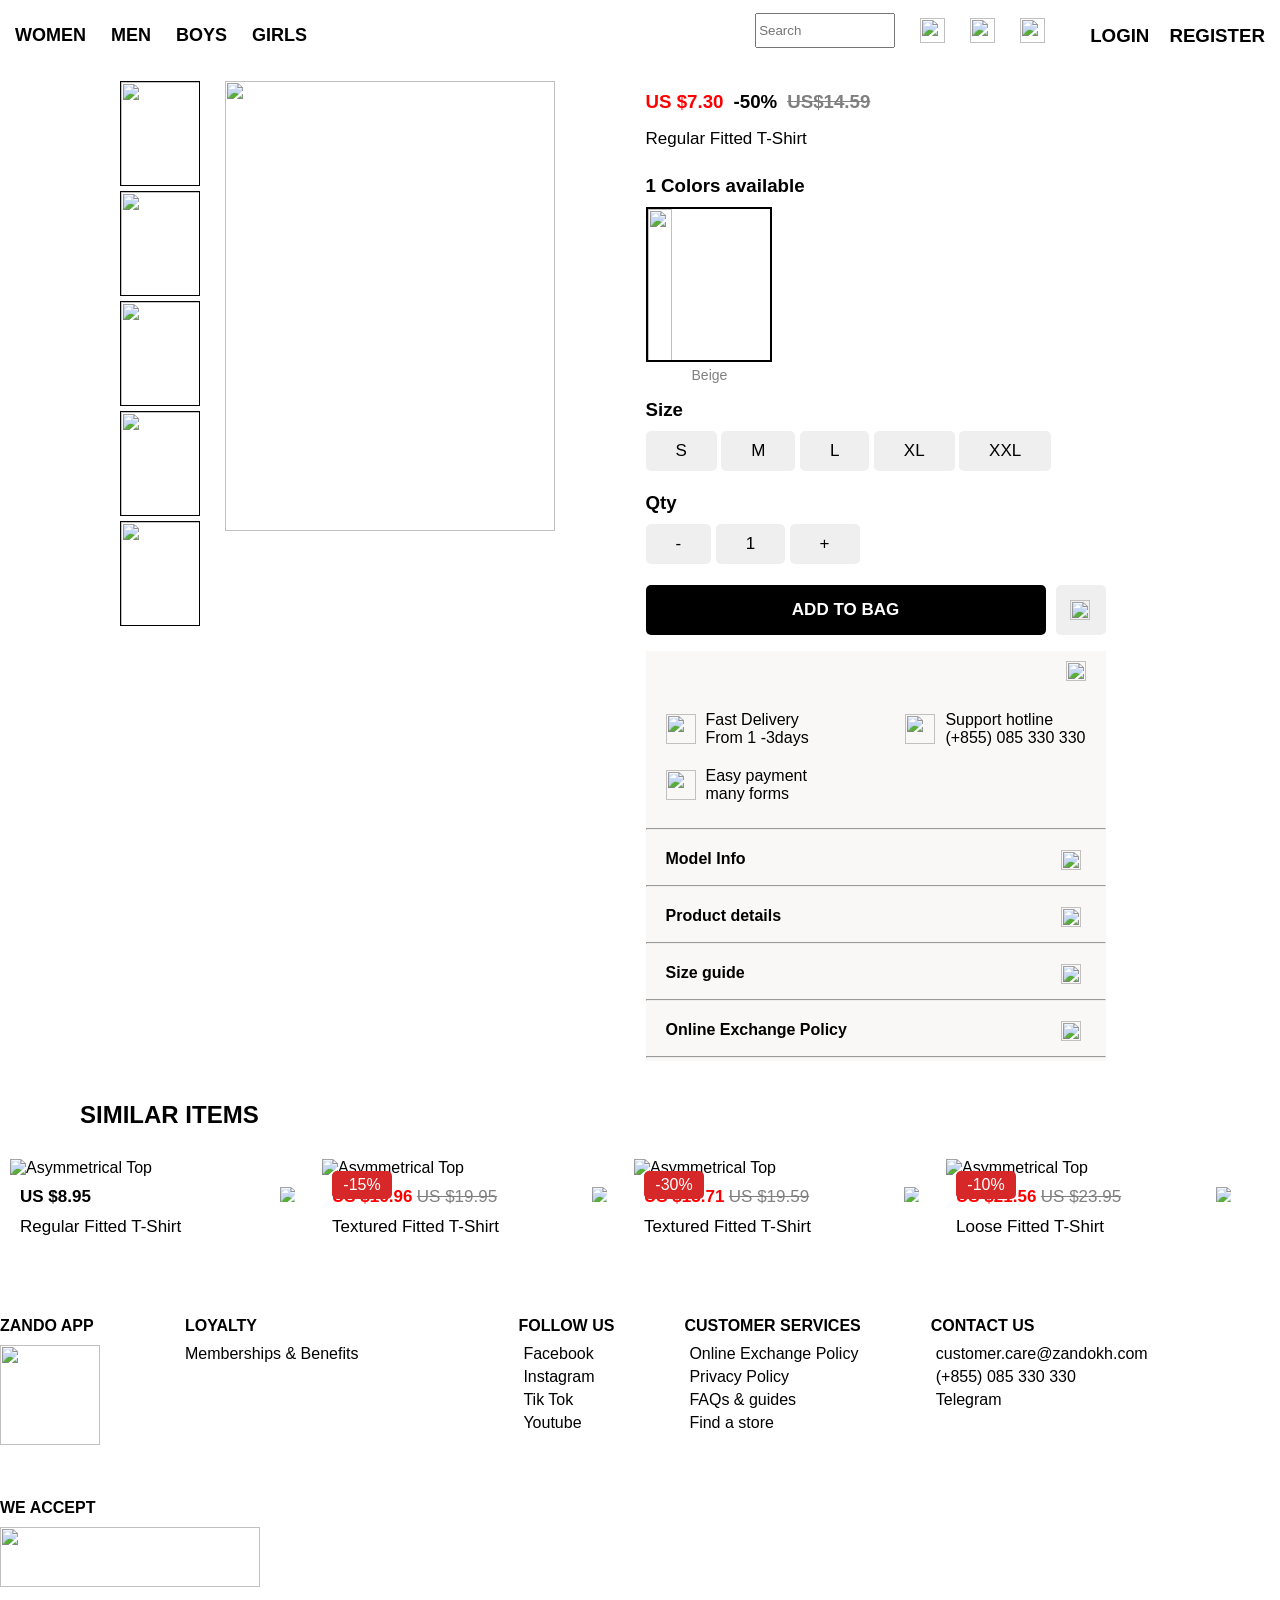
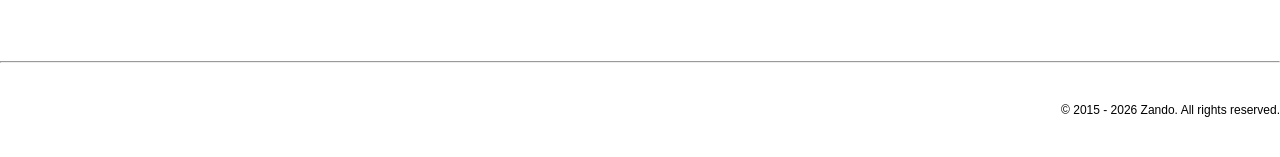
==== single_product.html @ 4ea3b573 "Zando_Clone" ====
<!DOCTYPE html>
<html lang="en">
<head>
    <meta charset="UTF-8">
    <meta name="viewport" content="width=device-width, initial-scale=1.0">
    <title>Zando Clone</title>
    <link rel="shortcut icon" href="https://play-lh.googleusercontent.com/3L94mFtBEqwIsL_A2fz1sGutA-jABWpCFaRPro30gEeeaFon-FGdkB3kuTsxPl-hCAar" type="image/x-icon" />
    <link rel="stylesheet" href="style.css">
</head>
<body>
    <div class="Container-Nav hidden">
        <div class="nav-bar">
            <div class="menu">
                <li>WOMEN</li>
                <li>MEN</li>
                <li>BOYS</li>
                <li>GIRLS</li>
            </div>
            <div class="login">
                <a href="./index.html"><img class="logo-img" src="https://zandokh.com/images/ZANDO-NEW-LOGO-2025.png" alt=""></a>
                <input type="text" placeholder="Search">
                <div class="icons">
                    <img class="icon" src="https://cdn-icons-png.flaticon.com/128/2529/2529521.png" alt="">
                    <img class="icon" src="https://cdn-icons-png.flaticon.com/128/1077/1077035.png" alt="">
                    <img class="icon" src="https://cdn-icons-png.flaticon.com/128/2662/2662503.png" alt="">
                </div>
                <div class="register">
                    <h3>LOGIN</h3>
                    <h3>REGISTER</h3>
                </div>
            </div>
        </div>
    </div>
    <div class="container hidden">
        <div class="box1">
             <div class="small-img">
                <img src="https://zandokh.com/image/catalog/products/2025-12/21225081438/ZD__0815.jpg" alt="">
                <img src="https://zandokh.com/image/catalog/products/2025-12/21225081438/ZD__0817.jpg" alt="">
                <img src="https://zandokh.com/image/catalog/products/2025-12/21225081438/ZD__0810.jpg" alt="">
                <img src="https://zandokh.com/image/catalog/products/2025-12/21225081438%20Replace/ZD__0809.jpg" alt="">
                <img src="https://zandokh.com/image/catalog/products/2025-12/21225081438/ZD__0808.jpg" alt="">
            </div>
            <div class="main-img">
                <img src="https://zandokh.com/image/catalog/products/2025-12/21225081438/ZD__0815.jpg" alt="">
            </div>
        </div>
        <div class="box2">
            <div class="price">
                <h3 class="dc-price">US $7.30</h3>
                <h3 class="dc">-50%</h3>
                <h3 class="originals">US$14.59</h3>
            </div>
            <div>
                <h3 class="name">Regular Fitted T-Shirt</h3>
            </div>
            <div class="names">
                <h3>1 Colors available</h3>
                <div class="img">
                    <img src="https://zandokh.com/image/catalog/products/2025-12/21225081438/ZD__0810.jpg" alt="">
                    <p>Beige</p>
                </div>
            </div>
            <div class="size">
                <h3>Size</h3>
                <div class="btns">
                    <button class="buttons">S</button>
                    <button class="buttons">M</button>
                    <button class="buttons">L</button>
                    <button class="buttons">XL</button>
                    <button class="buttons">XXL</button>
                </div>
            </div>
            <div class="qty">
                <h3>Qty</h3>
                <div class="btns">
                    <button class="buttons-qty">-</button>
                    <button class="buttons-qty">1</button>
                    <button class="buttons-qty">+</button>
                </div>
            </div>
            <div class="add-to-bag">
                <button class="add-btn">ADD TO BAG</button>
                <button class="btnss">
                    <img class="heart" src="https://img.icons8.com/?size=100&id=87&format=png&color=000000" alt="">
                </button>
            </div>
            <div class="BOX">
                <div class="down">
                    <img src="./img/chevron-down.svg" alt="">
                </div>
                <div class="txt">
                    <div class="txt1">
                        <img src="https://zandokh.com/image/catalog/logo/feature-block/fast-delivery.svg" alt="">
                        <div>
                            <p>Fast Delivery</p>
                            <p>From 1 -3days</p>
                        </div>
                    </div>
                    <div class="txt1">
                      <img src="https://zandokh.com/image/catalog/logo/feature-block/hotline.svg" alt="">
                        <div>
                            <p>Support hotline</p>
                            <p>(+855) 085 330 330</p>
                        </div>
                    </div>
                </div>
                <div class="txt">
                    <div class="txt1">
                        <img src="https://zandokh.com/image/catalog/logo/feature-block/payment-form.svg" alt="">
                        <div>
                            <p>Easy payment</p>
                            <p>many forms</p>
                        </div>
                    </div>
                </div>
                <hr style="margin-top: 15px;">
                <div class="model-info">
                    <div class="info">
                        <h4>Model Info</h3>
                        <img src="./img/chevron-right.svg" alt="">
                    </div>
                </div>
                <hr style="margin-top: 15px;">
                <div class="model-info">
                    <div class="info">
                        <h4>Product details</h4>
                        <img src="./img/chevron-right.svg" alt="">
                    </div>
                </div>
                <hr style="margin-top: 15px;">
                <div class="model-info">
                    <div class="info">
                        <h4>Size guide</h4>
                        <img src="./img/chevron-right.svg" alt="">
                    </div>
                </div>
                <hr style="margin-top: 15px;">
                <div class="model-info">
                    <div class="info">
                        <h4>Online Exchange Policy</h4>
                        <img src="./img/chevron-right.svg" alt="">
                    </div>
                </div>
                <hr style="margin-top: 15px;">
            </div>
        </div>
    </div>
    <div class="similar-items hidden">
        <h2>SIMILAR ITEMS</h2>
    </div>
     <div class="card1">
        <div class="product-card">
            <div class="image-container">
                <img src="./img/Regular.png" alt="Asymmetrical Top">
            </div>
            <div class="product-info">
                <div class="price-row">
                    <div class="prices">
                        <span class="original-price1">US $8.95</span>
                    </div>
                    <img class="icon" src="https://cdn-icons-png.flaticon.com/128/1077/1077035.png" alt="Favorite">
                </div>
                <p class="name">Regular Fitted T-Shirt</p>
            </div>
        </div>
        <div class="product-card">
            <div class="image-container">
                <img src="https://zandokh.com/image/cache/catalog/products/2026-02/4122512454/10F25TSS009%20-%20BLACK%20(1)-cr-450x672.jpg" alt="Asymmetrical Top">
                <span class="discount-badge">-15%</span>
            </div>
            <div class="product-info">
                <div class="price-row">
                    <div class="prices">
                        <span class="current-price">US $16.96</span>
                        <span class="original-price">US $19.95</span>
                    </div>
                    <img class="icon" src="https://cdn-icons-png.flaticon.com/128/1077/1077035.png" alt="Favorite">
                </div>
                <p class="name">Textured Fitted T-Shirt</p>
            </div>
        </div>
        <div class="product-card">
            <div class="image-container">
                <img src="https://zandokh.com/image/cache/catalog/products/2026-02/4122505319/10F25TSS021_Red%20Dahlia%20(1)-cr-450x672.jpg" alt="Asymmetrical Top">
                <span class="discount-badge">-30%</span>
            </div>
            <div class="product-info">
                <div class="price-row">
                    <div class="prices">
                        <span class="current-price">US $13.71</span>
                        <span class="original-price">US $19.59</span>
                    </div>
                    <img class="icon" src="https://cdn-icons-png.flaticon.com/128/1077/1077035.png" alt="Favorite">
                </div>
                <p class="name">Textured Fitted T-Shirt</p>
            </div>
        </div>
        <div class="product-card">
            <div class="image-container">
                <img src="https://zandokh.com/image/cache/catalog/products/2026-02/5142508035/PTAK6986-cr-450x672.jpg" alt="Asymmetrical Top">
                <span class="discount-badge">-10%</span>
            </div>
            <div class="product-info">
                <div class="price-row">
                    <div class="prices">
                        <span class="current-price">US $21.56</span>
                        <span class="original-price">US $23.95</span>
                    </div>
                    <img class="icon" src="https://cdn-icons-png.flaticon.com/128/1077/1077035.png" alt="Favorite">
                </div>
                <p class="name">Loose Fitted T-Shirt</p>
            </div>
        </div>
    </div>
    <footer class="footer-container hidden">
        <div class="footer">
            <div class="first-direction">
                <div class="column1">
                    <h4>ZANDO APP</h4>
                    <img class="qr" src="./img/qr_code_app.png" alt="">
                </div>
                <div class="column1">
                    <h4>LOYALTY</h4>
                    <p>Memberships & Benefits</p>
                </div>
            </div>
            <div class="second-direction">
                <div class="column1">
                    <h4>FOLLOW US</h4>
                    <ul class="social-media">
                        <li>Facebook</li>
                        <li>Instagram</li>
                        <li>Tik Tok</li>
                        <li>Youtube</li>
                    </ul>
                </div>
                <div class="column1">
                    <h4>CUSTOMER SERVICES</h4>
                    <ul class="social-media">
                        <li>Online Exchange Policy</li>
                        <li>Privacy Policy</li>
                        <li>FAQs & guides</li>
                        <li>Find a store</li>
                    </ul>
                </div>
                <div class="column1">
                    <h4>CONTACT US</h4>
                    <ul class="social-media">
                        <li>customer.care@zandokh.com</li>
                        <li>(+855) 085 330 330</li>
                        <li>Telegram</li>
                    </ul>
                </div>
            </div>
        </div>
        <div class="Payment">
            <h4>WE ACCEPT</h4>
            <img class="logo-pay" src="https://zandokh.com/image/catalog/logo/web-footer/We-accept-payment%E2%80%93for-web-footer-2.png" alt="">
        </div>
        <div>
            <hr class="hr">
            <p class="footer-text">© 2015 - 2026 Zando. All rights reserved.</p>
        </div>
    </footer>
    <script>
        const observer = new IntersectionObserver((entries) => {
            entries.forEach((entry) => {
                if (entry.isIntersecting) {
                    entry.target.classList.add('show');
                }
            });
        });

        const hiddenElements = document.querySelectorAll('.hidden');
        hiddenElements.forEach((el) => observer.observe(el));
    </script>
</body>
</html>
---- style.css ----
* {
  box-sizing: border-box;
  margin: 0;
  font-family: sans-serif;
}
body {
  overflow-x: hidden;
}
.bg {
  background-image: url(./img/background.jpg);
  background-size: cover;
  height: 600px;
  display: flex;
  justify-content: center;
  align-items: center;
  gap: 10px;
}
.btn {
  margin-top: 480px;
  padding: 15px 30px;
  border: 3px solid #f45b26;
  color: #f45b26;
  border-radius: 10px;
  font-size: 18px;
  font-weight: bold;
  cursor: pointer;
  background-color: transparent;
  transition: transform 0.3s ease;
}
.btn:hover {
  transform: translateY(-15px);
}
.Container-Nav {
  display: flex;
  flex-direction: column;
  position: sticky;
  top: 0;
  z-index: 100;
}
.nav-bar {
  display: flex;
  justify-content: space-between;
  background-color: white;
}
.menu {
  display: flex;
  gap: 25px;
  list-style-type: none;
  font-weight: bold;
  font-size: 18px;
  padding: 15px;
  justify-content: center;
  align-items: center;
  margin-top: 10px;
}
.login {
  display: flex;
  justify-content: center;
  align-items: center;
  padding: 5px;
  gap: 10px;
}
img {
  height: 30px;
  margin-right: 25px;
}
input {
  width: 140px;
  height: 35px;
  margin-right: 5px;
  margin-left: 5px;
}
.icons {
  display: flex;
  align-items: center;
  padding: 10px;
}
.icon {
  width: 25px;
  height: 25px;
}
.register {
  display: flex;
  margin-right: 10px;
  gap: 20px;
  margin-top: 10px;
}
.black-box {
  width: 100%;
  background-color: black;
  text-align: center;
  font-weight: bold;
  color: white;
}
.text {
  padding: 15px;
}
.banner {
  display: flex;
  justify-content: center;
  padding: 15px;
}
.banner img {
  width: 210px;
  height: 190px;
}
.big-banner {
  padding: 10px 0px 20px;
  display: flex;
  overflow: hidden;
  overflow-x: auto;
  scroll-snap-type: x mandatory;
}
.big-banner::-webkit-scrollbar {
  display: none;
}
.poster {
  min-width: 100%;
  scroll-snap-align: center;
  animation: slideShow 20s infinite;
}
.big-banner img {
  width: 100%;
  height: auto;
}
.text-card {
  display: flex;
  justify-content: space-between;
  padding: 10px 0px 10px;
}
.text-card p {
  font-weight: bold;
  padding-top: 5px;
}
.card {
  display: flex;
  gap: 2px;
  padding: 10px 0px 50px 10px;
}
.product-card {
  display: flex;
  flex-direction: column;
}
.image-container {
  width: 300px;
  position: relative;
}
.image-container img {
  width: 100%;
  height: 385px;
}
.discount-badge {
  position: absolute;
  top: 12px;
  left: 10px;
  background-color: #d62828;
  color: white;
  text-align: center;
  padding: 5px 0px 5px;
  border-radius: 5px;
  width: 60px;
}
.product-info {
  padding-top: 10px;
  padding-left: 10px;
}
.price-row {
  display: flex;
  gap: 10px;
  width: 300px;
}

.current-price {
  color: red;
  font-weight: bold;
  font-size: 17px;
}
.original-price {
  color: gray;
  text-decoration: line-through;
  font-size: 17px;
}
.original-price1 {
  font-weight: bold;
  font-size: 17px;
}
.price-row img {
  width: 15px;
  height: 15px;
  margin-bottom: 15px;
  margin-left: auto;
}
.name {
  font-size: 17px;
  font-weight: 200;
}
.small-banner {
  display: flex;
  padding: 10px 0px 10px 10px;
  margin-left: 10px;
  align-items: center;
  justify-content: center;
}
.small-banner img {
  width: 100%;
  height: 520px;
}
.second-title {
  display: flex;
  justify-content: space-between;
  padding: 40px 0px 15px;
}
.left-side {
  display: flex;
  justify-content: space-between;
  align-items: center;
}
.second-title p {
  font-weight: bold;
  padding-top: 10px;
}
.third-title {
  display: flex;
  justify-content: space-between;
  padding: 40px 0px 15px;
}
.left-side2 {
  display: flex;
  justify-content: space-between;
  align-items: center;
}
.third-title p {
  font-weight: bold;
  padding-top: 10px;
}
.card1 {
  display: flex;
  gap: 2px;
  padding: 10px 0px 50px 10px;
}
.footer-container {
  display: flex;
  flex-direction: column;
  margin-top: 10px;
}
.footer {
  display: flex;
  justify-content: flex-start;
  gap: 160px;
  padding: 20px 0px 0px 0px;
}
.first-direction {
  display: flex;
  gap: 60px;
}
.second-direction {
  display: flex;
  gap: 70px;
}
.qr {
  height: 100px;
  width: 100px;
  margin-top: 10px;
}
.column1 p {
  margin-top: 10px;
}
.social-media {
  display: flex;
  flex-direction: column;
  margin-top: 10px;
  list-style-type: none;
  margin-left: -35px;
  gap: 5px;
}
.Payment {
  margin-top: 50px;
  padding-bottom: 70px;
}
.logo-pay {
  width: 260px;
  height: 60px;
  margin-top: 10px;
}
.footer-text {
  margin-top: 40px;
  text-align: end;
  font-size: 12px;
  margin-bottom: 40px;
}
.container {
  display: flex;
  justify-content: space-evenly;
  width: 100%;
  gap: 10px;
}
.box1 {
  width: 50%;
  display: flex;
  padding: 20px 0px 20px 120px;
}
.box2 {
  width: 50%;
  gap: 10px;
  padding: 30px 0px 20px 0px;
  display: flex;
  flex-direction: column;
  gap: 16px;
}
.small-img {
  display: flex;
  flex-direction: column;
  gap: 5px;
}
.small-img img {
  width: 80px;
  height: 105px;
  border: 1px solid black;
}
.main-img img {
  width: 330px;
  height: 450px;
}
.price {
  display: flex;
  gap: 10px;
  text-align: start;
}
.dc-price {
  color: red;
}
.originals {
  color: gray;
  text-decoration: line-through;
}
.img {
  display: flex;
  flex-direction: column;
}
.img img {
  width: 20%;
  height: 155px;
  border: 2px solid black;
  margin-top: 10px;
}
.img p {
  font-size: 14px;
  padding-left: 46px;
  padding-top: 5px;
  color: gray;
}
.names {
  padding-top: 10px;
}
.btns {
  margin-top: 10px;
}
.buttons {
  padding: 10px 30px 10px;
  border: none;
  border-radius: 5px;
  font-weight: normal;
  font-size: 17px;
}
.buttons-qty {
  padding: 10px 30px 10px;
  border: none;
  border-radius: 5px;
  font-weight: normal;
  font-size: 17px;
}
.size {
  padding-bottom: 5px;
}
.qty {
  padding-bottom: 5px;
}
.add-to-bag {
  display: flex;
  gap: 10px;
  align-items: center;
}
.add-btn {
  padding: 15px 30px 15px;
  border: none;
  border-radius: 5px;
  font-weight: bold;
  font-size: 17px;
  width: 400px;
  background-color: black;
  color: white;
}
.btnss {
  width: 50px;
  height: 50px;
  border: none;
  border-radius: 5px;
  display: flex;
  justify-content: center;
  align-items: center;
  padding: 0;
}
.heart {
  width: 20px;
  height: 20px;
  margin-left: 24px;
}
.BOX {
  width: 460px;
  height: 410px;
  background-color: #f9f8f6;
  display: flex;
  flex-direction: column;
  padding-top: 10px;
  padding-bottom: 20px;
}
.down {
  display: flex;
  justify-content: end;
  align-items: center;
  padding-bottom: 20px;
}
.down img {
  width: 20px;
  height: 20px;
  margin-right: 20px;
}
.txt {
  display: flex;
  gap: 10px;
  justify-content: space-between;
  padding: 10px 20px;
}
.txt1 {
  display: flex;
  align-items: center;
}
.txt1 img {
  width: 30px;
  height: 30px;
  margin-right: 10px;
}
.model-info {
  display: flex;
  flex-direction: column;
}
.info {
  display: flex;
  justify-content: space-between;
  padding: 20px 0px 0px 20px;
}
.info img {
  width: 20px;
  height: 20px;
}
.similar-items h2 {
  padding: 20px 0px 20px 80px;
}

/* Scroll Animations */
@keyframes fadeInUp {
  from {
    opacity: 0;
    transform: translateY(30px);
  }
  to {
    opacity: 1;
    transform: translateY(0);
  }
}

@keyframes fadeIn {
  from {
    opacity: 0;
  }
  to {
    opacity: 1;
  }
}

.hidden {
  opacity: 0;
  transform: translateY(30px);
  transition:
    opacity 0.6s ease,
    transform 0.6s ease;
}

.show {
  opacity: 1;
  transform: translateY(0);
}

@media (min-width: 1300px) {
  .Container-Nav {
    display: flex;
    flex-direction: column;
    position: sticky;
    top: 0;
    z-index: 100;
    padding: 0px 90px 0px;
  }
  .logo-img{
    margin-right: 65px;
  }
  .bg{
    padding: 0px 50px 0px;
    background-size: contain;
    background-repeat: no-repeat;
    background-position: center;
  }
  .btn{
    margin-top: 400px;
  }
  .banner{
    padding: 0px 40px 0px;
    justify-content: space-evenly;
  }
  .big-banner{
    padding: 0px 90px 0px;
    justify-content: space-evenly;
  }
  .text-card{
    padding: 20px 90px 20px;
    justify-content: space-between;
  }
  .card{
    padding: 0px 40px 0px;
    justify-content: center;
    gap: 20px;
  }
  .small-banner{
    padding: 20px 90px 20px;
    
  }
  .second-title{
    padding: 20px 90px 20px;
  }
  .third-title{
    padding: 30px 90px 20px;
  }
  .card1{
    padding: 0px 40px 0px;
    justify-content: center;
    gap: 20px;
  }
  .footer{
    padding: 80px 90px 0px;
    justify-content: space-between;
  }
  .Payment{
    padding: 20px 90px 70px;
  }
  .hr{
    margin: 0px 90px 0px;
  }
  .footer-text{
    padding: 0px 90px 40px;
  }
  .main-img img{
    width: 500px;
    height: 680px;
  }
  .box2{
    padding: 30px 90px 20px;
  }
  .similar-items h2{
    padding: 20px 170px 20px;
  }
}
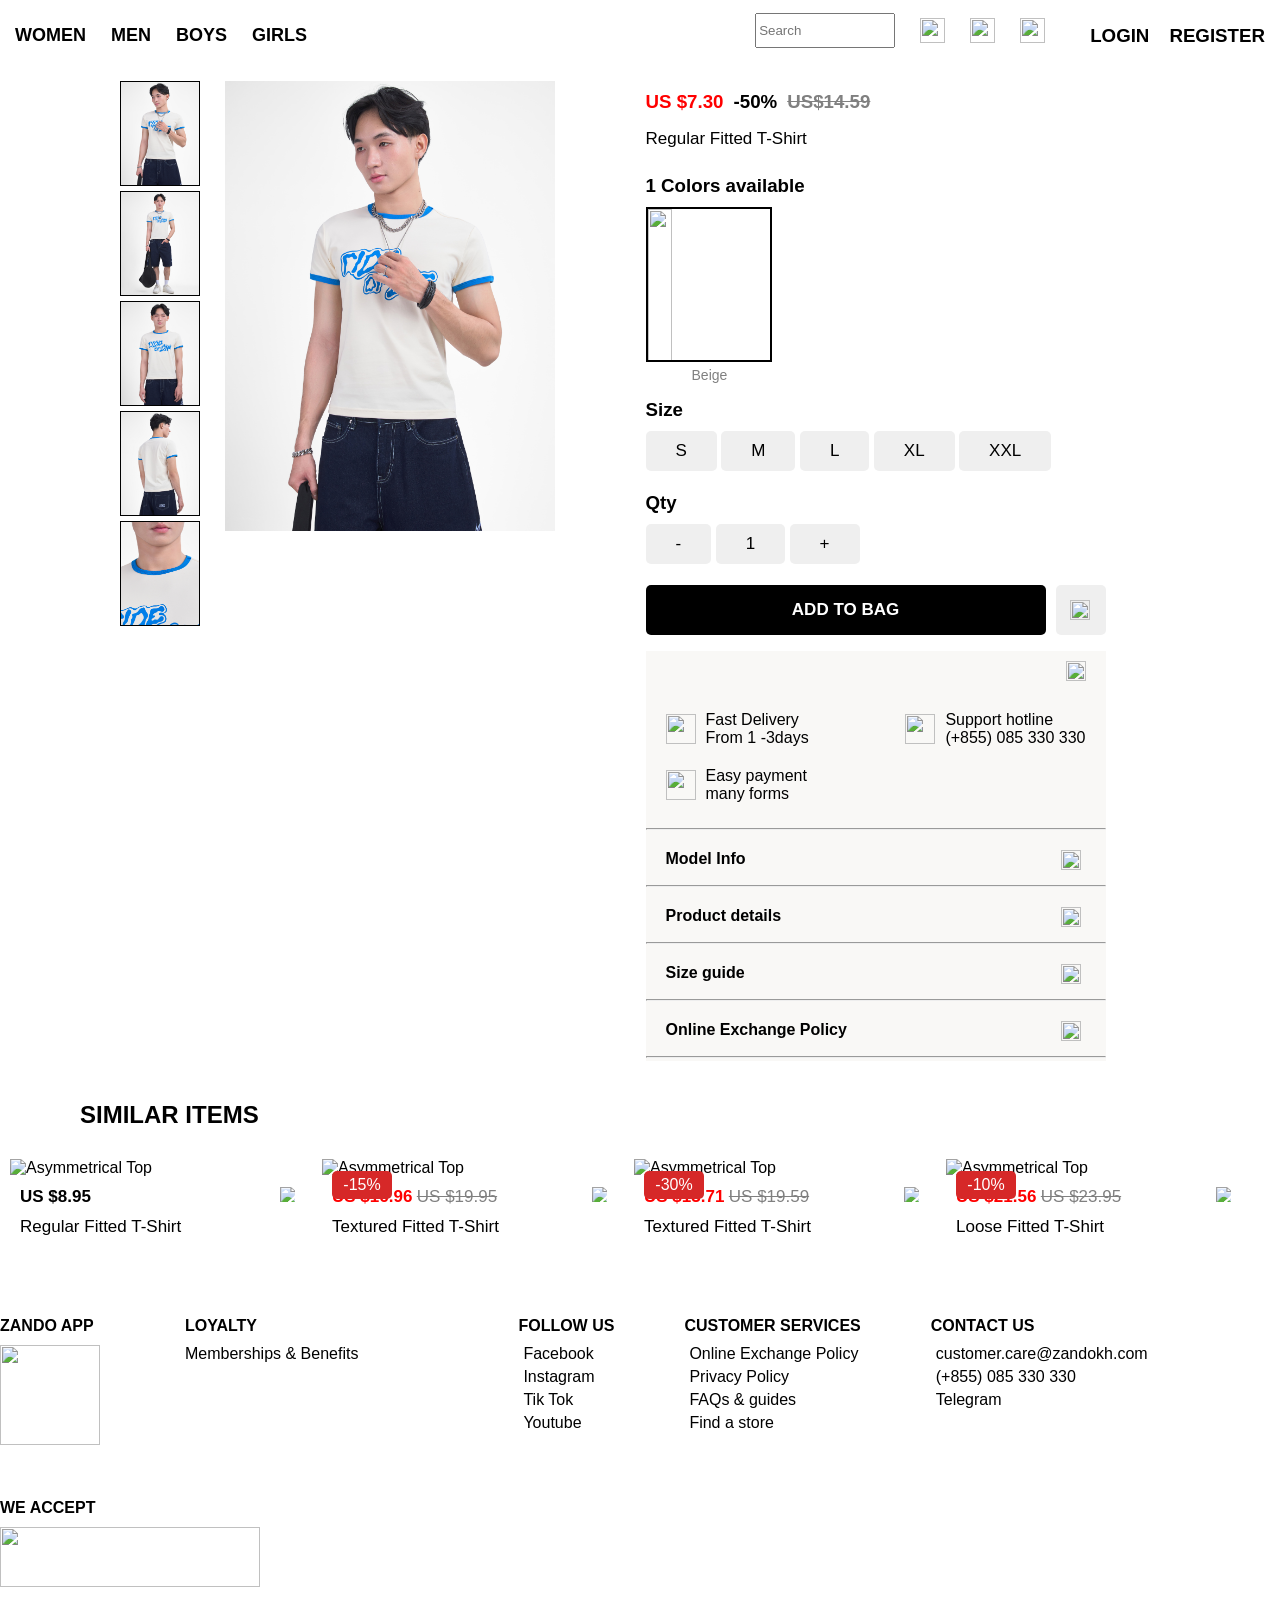
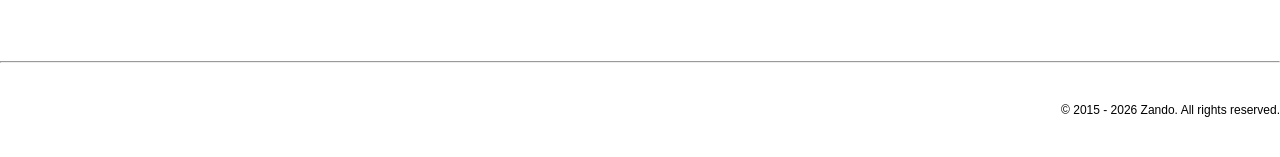
==== commit 1f95fa1d: "Zando_Clone" ====
--- a/single_product.html
+++ b/single_product.html
@@ -18,7 +18,7 @@
             </div>
             <div class="login">
                 <a href="./index.html"><img class="logo-img" src="https://zandokh.com/images/ZANDO-NEW-LOGO-2025.png" alt=""></a>
-                <input type="text" placeholder="Search">
+                <input type="text" placeholder="Search" aria-label="Search">
                 <div class="icons">
                     <img class="icon" src="https://cdn-icons-png.flaticon.com/128/2529/2529521.png" alt="">
                     <img class="icon" src="https://cdn-icons-png.flaticon.com/128/1077/1077035.png" alt="">
@@ -34,14 +34,14 @@
     <div class="container hidden">
         <div class="box1">
              <div class="small-img">
-                <img src="https://zandokh.com/image/catalog/products/2025-12/21225081438/ZD__0815.jpg" alt="">
-                <img src="https://zandokh.com/image/catalog/products/2025-12/21225081438/ZD__0817.jpg" alt="">
-                <img src="https://zandokh.com/image/catalog/products/2025-12/21225081438/ZD__0810.jpg" alt="">
-                <img src="https://zandokh.com/image/catalog/products/2025-12/21225081438%20Replace/ZD__0809.jpg" alt="">
-                <img src="https://zandokh.com/image/catalog/products/2025-12/21225081438/ZD__0808.jpg" alt="">
+                <img onclick="ChangeImg('./img/1.png')" src="./img/1.png" alt="">
+                <img onclick="ChangeImg('./img/2.png')" src="./img/2.png" alt="">
+                <img onclick="ChangeImg('./img/3.png')" src="./img/3.png" alt="">
+                <img onclick="ChangeImg('./img/4.png')" src="./img/4.png" alt="">
+                <img onclick="ChangeImg('./img/5.png')" src="./img/5.png" alt="">
             </div>
             <div class="main-img">
-                <img src="https://zandokh.com/image/catalog/products/2025-12/21225081438/ZD__0815.jpg" alt="">
+                <img id="main-img" src="./img/1.png" alt="">
             </div>
         </div>
         <div class="box2">
@@ -63,24 +63,24 @@
             <div class="size">
                 <h3>Size</h3>
                 <div class="btns">
-                    <button class="buttons">S</button>
-                    <button class="buttons">M</button>
-                    <button class="buttons">L</button>
-                    <button class="buttons">XL</button>
-                    <button class="buttons">XXL</button>
+                    <button type="button" class="buttons">S</button>
+                    <button type="button" class="buttons">M</button>
+                    <button type="button" class="buttons">L</button>
+                    <button type="button" class="buttons">XL</button>
+                    <button type="button" class="buttons">XXL</button>
                 </div>
             </div>
             <div class="qty">
                 <h3>Qty</h3>
                 <div class="btns">
-                    <button class="buttons-qty">-</button>
-                    <button class="buttons-qty">1</button>
-                    <button class="buttons-qty">+</button>
+                    <button type="button" class="buttons-qty">-</button>
+                    <button type="button" class="buttons-qty">1</button>
+                    <button type="button" class="buttons-qty">+</button>
                 </div>
             </div>
             <div class="add-to-bag">
-                <button class="add-btn">ADD TO BAG</button>
-                <button class="btnss">
+                <button type="button" class="add-btn">ADD TO BAG</button>
+                <button type="button" class="btnss">
                     <img class="heart" src="https://img.icons8.com/?size=100&id=87&format=png&color=000000" alt="">
                 </button>
             </div>
@@ -273,6 +273,10 @@
 
         const hiddenElements = document.querySelectorAll('.hidden');
         hiddenElements.forEach((el) => observer.observe(el));
+
+        function ChangeImg(img){
+            document.getElementById("main-img").src = img;
+        }
     </script>
 </body>
 </html>
--- a/style.css
+++ b/style.css
@@ -490,6 +490,110 @@
   opacity: 1;
   transform: translateY(0);
 }
+.bd1{
+  display: flex;
+  justify-content: center;
+  align-items: center;
+  min-height: 100vh;
+  padding: 40px 0;
+}
+.form-container{
+  width: 400px;
+  min-height: 600px;
+  overflow: hidden;
+  border: 1px solid gray;
+  border-radius: 10px;
+}
+.title{
+  display: flex;
+  padding: 20px 20px 8px;
+  gap: 20px;
+}
+.required{
+  display: flex;
+  padding: 50px 20px 5px;
+  align-items: center;
+  gap: 10px;
+}
+.radio{
+  width: 20px;
+}
+.form{
+  display: flex;
+  flex-direction: column;
+  padding: 5px 20px 20px;
+  gap: 10px;
+}
+.form1{
+  display: flex;
+  padding: 5px 20px 20px;
+  gap: 10px;
+}
+.form input{
+  height: 45px;
+  width: 100%;
+}
+.input-box{
+  display: flex;
+  flex-direction: column;
+  width: 100%;
+  gap: 10px;
+}
+.input-box input{
+  height: 45px;
+  width: 100%;
+}
+.form button{
+  height: 45px;
+  width: 100%;
+  background-color: black;
+  color: white;
+  border: none;
+  border-radius: 5px;
+  font-weight: bold;
+  font-size: 15px;
+  margin-top: 20px;
+  margin-left: 5px;
+}
+.forgot{
+  display: flex;
+  justify-content: center;
+  margin-top: 10px;
+}
+.button{
+  padding: 0px 20px 10px;
+}
+.button button{
+  height: 45px;
+  width: 100%;
+  color: black;
+  border: 1px solid black;
+  border-radius: 5px;
+  font-size: 12px;
+  margin-top: 10px;
+  margin-left: 4px;
+  background-color: white;
+  display: flex;
+  justify-content: center;
+  align-items: center;
+  position: relative;
+}
+.button button img {
+  position: absolute;
+  left: 20px;
+  margin: 0;
+}
+.new{
+  display: flex;
+  justify-content: center;
+  margin-top: 10px;
+  font-size: 14px;
+  padding-bottom: 20px;
+}
+.new a{
+  color: black;
+  text-decoration: none;
+}
 
 @media (min-width: 1300px) {
   .Container-Nav {
